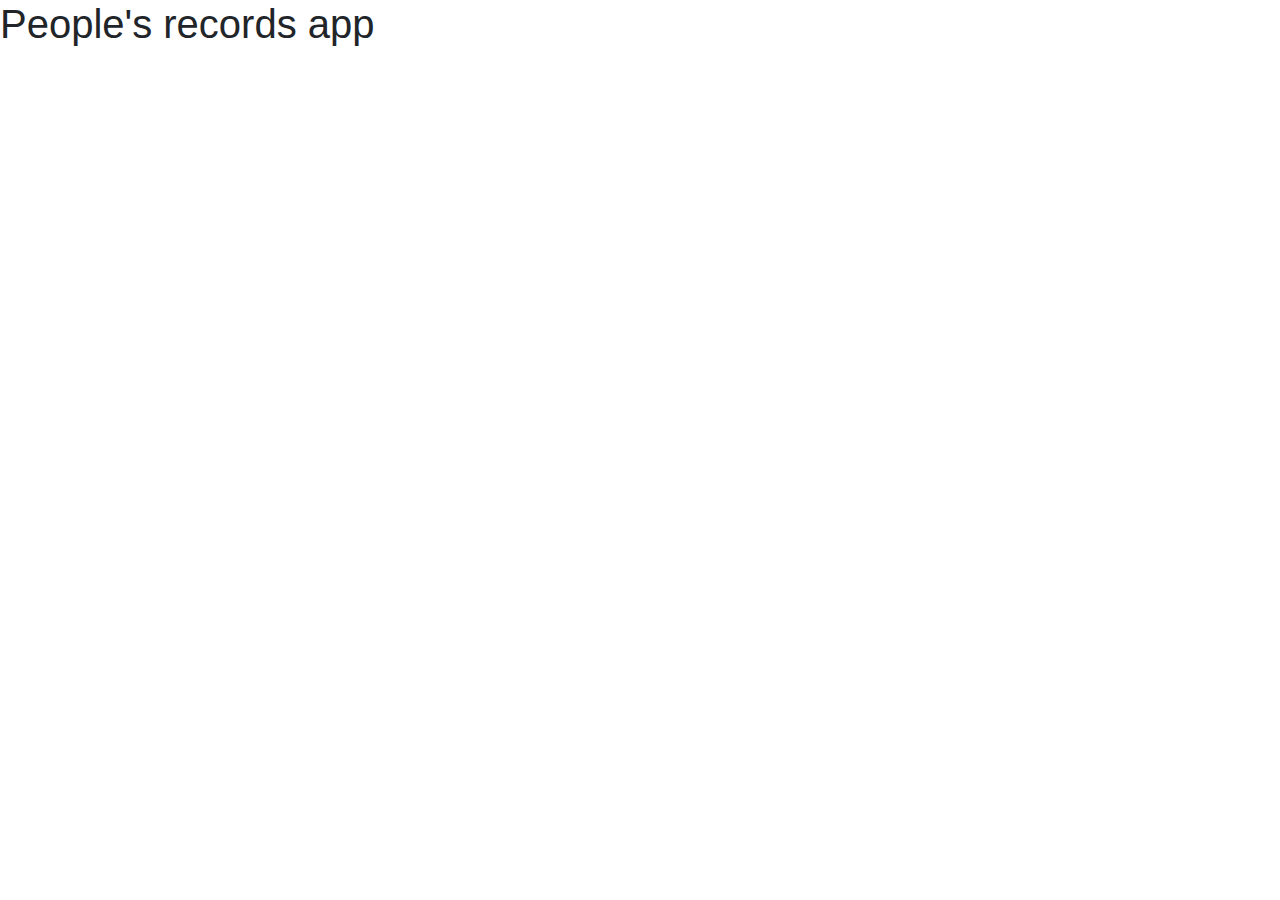
==== index.html @ 81995c8f "First commit with project base files" ====
<html lang="en">
  <head>
    <meta charset="utf-8">
    <title>LTV</title>
    <meta name="description" content="People's records search">
    <link rel="stylesheet" href="https://stackpath.bootstrapcdn.com/bootstrap/4.3.1/css/bootstrap.min.css" integrity="sha384-ggOyR0iXCbMQv3Xipma34MD+dH/1fQ784/j6cY/iJTQUOhcWr7x9JvoRxT2MZw1T" crossorigin="anonymous">
    <link rel="stylesheet" href="css/styles.css">
    <script src="https://code.jquery.com/jquery-3.5.1.slim.min.js" integrity="sha256-4+XzXVhsDmqanXGHaHvgh1gMQKX40OUvDEBTu8JcmNs=" crossorigin="anonymous"></script>
    <link rel="icon" type="image/png" sizes="32x32" href="/images/favicon-32x32.png">
  </head>

  <body>
    <div>
      <h1>People's records app</h1>
    </div>

    <script src="js/scripts.js"></script>
  </body>
</html>
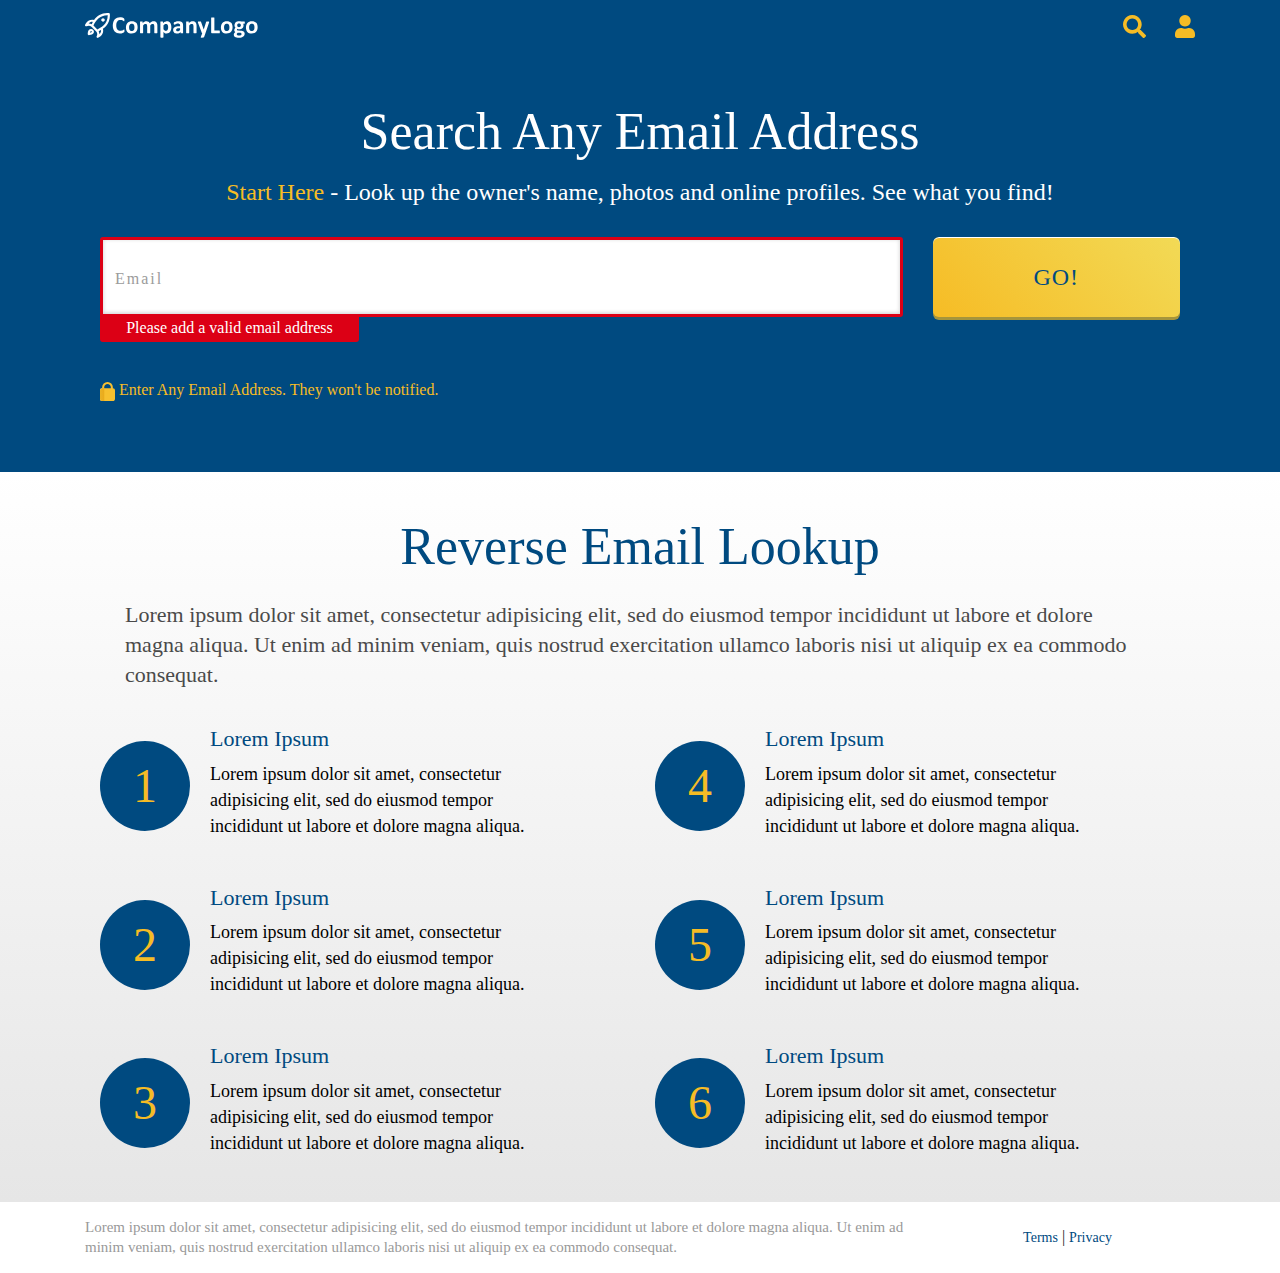
==== commit 63381e90: "landing page html and styles, js to call the API and display data on console" ====
--- a/index.html
+++ b/index.html
@@ -3,17 +3,149 @@
     <meta charset="utf-8">
     <title>LTV</title>
     <meta name="description" content="People's records search">
+    <meta name="viewport" content="width=device-width, initial-scale=1.0">
     <link rel="stylesheet" href="https://stackpath.bootstrapcdn.com/bootstrap/4.3.1/css/bootstrap.min.css" integrity="sha384-ggOyR0iXCbMQv3Xipma34MD+dH/1fQ784/j6cY/iJTQUOhcWr7x9JvoRxT2MZw1T" crossorigin="anonymous">
     <link rel="stylesheet" href="css/styles.css">
-    <script src="https://code.jquery.com/jquery-3.5.1.slim.min.js" integrity="sha256-4+XzXVhsDmqanXGHaHvgh1gMQKX40OUvDEBTu8JcmNs=" crossorigin="anonymous"></script>
+    <script src="https://ajax.googleapis.com/ajax/libs/jquery/3.5.1/jquery.min.js"></script>
     <link rel="icon" type="image/png" sizes="32x32" href="/images/favicon-32x32.png">
   </head>
 
   <body>
-    <div>
-      <h1>People's records app</h1>
+    <div class="ltv-container">
+      <div class="ltv-top-section">
+        <header>
+          <div class="navbar">
+            <div class="container d-flex justify-content-between">
+              <a href="#" class="navbar-brand d-flex align-items-center">
+                <img src="images/logo.svg" alt="ltv logo" />
+              </a>
+              <div class="ltv-icons-container">
+                <a href="#">
+                  <img src="images/icn_search.svg" alt="magnifying glass icon" />
+                </a>
+                <a href="#">
+                  <img src="images/icn_person.svg" alt="person icon" />
+                </a>
+              </div>
+            </div>
+          </div>
+        </header>
+        <div class="container ltv-banner-content">
+          <h1>Search Any Email Address</h1>
+          <p class="ltv-banner-text"><span>Start Here</span> - Look up the owner's name, photos and online profiles. See what you find!</p>
+          <div class="container ltv-search-form">
+            <div class="row">
+              <div class="col-md-9 ltv-required">
+                <input type="email" id="user-email" class="ltv-input-text" placeholder="Email" required>
+                <p>Please add a valid email address</p>
+              </div>
+              <div class="col-md-3">
+                <input type="button" id="search-action" class="ltv-button" value="GO!">
+              </div>
+            </div>
+            <p class="ltv-alert-text"><img src="images/lock.svg" alt="lock"> Enter Any Email Address. They won't be notified.</p>
+          </div>
+        </div>
+      </div>
+      <div class="ltv-info-wrapper">
+        <div class="container">
+          <div class="row">
+            <div class="col-md-12">
+              <div class="ltv-info-text"> 
+                <h1>Reverse Email Lookup</h1>
+                <p>Lorem ipsum dolor sit amet, consectetur adipisicing elit, sed do eiusmod tempor 
+                  incididunt ut labore et dolore magna aliqua. Ut enim ad minim veniam, quis nostrud 
+                  exercitation ullamco laboris nisi ut aliquip ex ea commodo consequat.</p>
+              </div>
+            </div>
+          </div>
+          <div class="container">
+            <div class="row">
+              <div class="col">
+                <div class="ltv-item d-flex">
+                  <div class="ltv-item-number-container">
+                    <span class="ltv-item-number">1</spa>
+                  </div>
+                  <div class="ltv-item-text-container">
+                    <h4>Lorem Ipsum</h4>
+                    <p>Lorem ipsum dolor sit amet, consectetur adipisicing elit,
+                        sed do eiusmod tempor incididunt ut labore et dolore magna aliqua.</p>
+                  </div>
+                </div>
+                <div class="ltv-item d-flex">
+                  <div class="ltv-item-number-container">
+                    <span class="ltv-item-number">2</spa>
+                  </div>
+                  <div class="ltv-item-text-container">
+                    <h4>Lorem Ipsum</h4>
+                    <p>Lorem ipsum dolor sit amet, consectetur adipisicing elit,
+                        sed do eiusmod tempor incididunt ut labore et dolore magna aliqua.</p>
+                  </div>
+                </div>
+                <div class="ltv-item d-flex">
+                  <div class="ltv-item-number-container">
+                    <span class="ltv-item-number">3</spa>
+                  </div>
+                  <div class="ltv-item-text-container">
+                    <h4>Lorem Ipsum</h4>
+                    <p>Lorem ipsum dolor sit amet, consectetur adipisicing elit,
+                        sed do eiusmod tempor incididunt ut labore et dolore magna aliqua.</p>
+                  </div>
+                </div>
+              </div>
+              <div class="col">
+                <div class="ltv-item d-flex">
+                  <div class="ltv-item-number-container">
+                    <span class="ltv-item-number">4</spa>
+                  </div>
+                  <div class="ltv-item-text-container">
+                    <h4>Lorem Ipsum</h4>
+                    <p>Lorem ipsum dolor sit amet, consectetur adipisicing elit,
+                        sed do eiusmod tempor incididunt ut labore et dolore magna aliqua.</p>
+                  </div>
+                </div>
+                <div class="ltv-item d-flex">
+                  <div class="ltv-item-number-container">
+                    <span class="ltv-item-number">5</spa>
+                  </div>
+                  <div class="ltv-item-text-container">
+                    <h4>Lorem Ipsum</h4>
+                    <p>Lorem ipsum dolor sit amet, consectetur adipisicing elit,
+                        sed do eiusmod tempor incididunt ut labore et dolore magna aliqua.</p>
+                  </div>
+                </div>
+                <div class="ltv-item d-flex">
+                  <div class="ltv-item-number-container">
+                    <span class="ltv-item-number">6</spa>
+                  </div>
+                  <div class="ltv-item-text-container">
+                    <h4>Lorem Ipsum</h4>
+                    <p>Lorem ipsum dolor sit amet, consectetur adipisicing elit,
+                        sed do eiusmod tempor incididunt ut labore et dolore magna aliqua.</p>
+                  </div>
+                </div>
+              </div>
+            </div>
+          </div>
+        </div>
+      </div>
+      <footer>
+        <div class="container">
+          <div class="row ltv-footer">
+            <div class="col-md-9">
+              <p class="ltv-footer-text">Lorem ipsum dolor sit amet, consectetur adipisicing elit, sed do eiusmod tempor incididunt ut labore et dolore magna aliqua. Ut enim ad minim veniam, quis nostrud exercitation ullamco laboris nisi ut aliquip ex ea commodo consequat.</p>
+            </div>
+            <div class="col-md-3">
+              <p class="ltv-footer-links">
+                <a href="#">Terms</a>
+                |
+                <a href="#">Privacy</a>
+              </p>
+            </div>
+          </div>
+        </div>
+      </footer>
     </div>
-
     <script src="js/scripts.js"></script>
   </body>
 </html>--- a/css/styles.css
+++ b/css/styles.css
@@ -0,0 +1,207 @@
+html * {
+    font-family: HelveticaNeue;
+    letter-spacing: 0;
+}
+
+.ltv-icons-container a:last-child {
+    margin-left: 25px;
+}
+
+.ltv-container .ltv-top-section{
+    background-color: #004A80;
+   
+}
+.ltv-container .ltv-banner-content {
+    margin-top: 50px;   
+}
+.ltv-container .ltv-banner-content h1 {
+    font-size: 52px;
+    color: #FFFFFF;
+    letter-spacing: 0;
+    text-align: center;
+}
+
+.ltv-container .ltv-banner-content p.ltv-banner-text {
+    font-size: 24px;
+    color: #FFFFFF;
+    letter-spacing: 0;
+    text-align: center;
+    line-height: 29px;
+    margin-top: 15px;
+    margin-bottom: 30px;
+}
+
+.ltv-container .ltv-banner-content p.ltv-banner-text span {
+    font-family: HelveticaNeue-Bold;
+    color: #F6BC25;
+}
+
+.ltv-container .ltv-banner-content .ltv-search-form input.ltv-input-text {
+    height: 80px;
+    width: 100%;
+    box-shadow: inset 0 -1px 4px 0 rgba(0,0,0,0.20);
+    border-radius: 3px;
+    border: none;
+    padding-left: 12px;
+    font-size: 22px;
+    color: #000000;
+    letter-spacing: 0;
+    margin-bottom: 10px;
+}
+
+.ltv-container .ltv-banner-content .ltv-search-form input.ltv-input-text::placeholder {
+    font-size: 16px;
+    color: #9B9B9B;
+    letter-spacing: 2px;
+    line-height: 18px;
+}
+
+.ltv-container .ltv-banner-content .ltv-search-form .ltv-required input.ltv-input-text {
+    border: 3px #DC0015 solid;
+}
+
+.ltv-container .ltv-banner-content .ltv-search-form p {
+    display: none;
+}
+
+.ltv-container .ltv-banner-content .ltv-search-form .ltv-required p {
+    font-size: 16px;
+    color: #FFFFFF;
+    letter-spacing: 0;
+    line-height: 18px;
+    background-color: #DC0015;
+    max-width: 259;
+    height: 29px;
+    align-items: center;
+    justify-content: center;
+    display: flex;
+    margin-top: -14px;
+    border-radius: 3px;
+}
+
+.ltv-container .ltv-banner-content .ltv-search-form input.ltv-button {
+    background-image: linear-gradient(225deg, #F2DA56 0%, #F6BC25 100%);
+    box-shadow: 0 3px 0 0 #a6953b, inset 0 1px 0 0 #ffffff;
+    border-radius: 6px;
+    border: none;
+    height: 80px;
+    width: 100%;
+    font-family: HelveticaNeue-Bold;
+    font-size: 24px;
+    color: #004A80;
+    letter-spacing: 1px;
+    text-align: center;
+}
+
+.ltv-container .ltv-banner-content .ltv-search-form input.ltv-button:hover {
+    background-image: none;
+    background-color: #F2DA56;
+}
+
+.ltv-container .ltv-banner-content .ltv-search-form input.ltv-button:active {
+    background-image: none;
+    background-color: #F6BC25;
+}
+
+.ltv-container .ltv-banner-content p.ltv-alert-text {
+    font-family: HelveticaNeue-Bold;
+    font-size: 16px;
+    color: #F6BC25;
+    letter-spacing: 0;
+    margin-top: 20px;
+    margin-bottom: 70px;
+    display: inline-block;
+}
+
+.ltv-info-wrapper {
+    background-image: linear-gradient(0deg, #E6E6E6 0%, #FFFFFF 100%);
+}
+
+.ltv-info-wrapper .ltv-info-text {
+    margin-top: 40px;
+}
+
+.ltv-info-wrapper .ltv-info-text h1 {
+    font-family: HelveticaNeue-Bold;
+    font-size: 52px;
+    color: #004A80;
+    letter-spacing: 0;
+    text-align: center;
+    line-height: 70px;
+}
+
+.ltv-info-wrapper .ltv-info-text p {
+    font-size: 22px;
+    color: #4A4A4A;
+    letter-spacing: 0;
+    line-height: 30px;
+    padding: 10px 40px 20px 40px;
+}
+
+.ltv-item {
+    margin-bottom: 30px;
+}
+
+.ltv-item .ltv-item-number-container {
+    width: 90px;
+    height: 90px;
+    background-color: #004A80;
+    border-radius: 50px;
+    display: flex;
+    align-items: center;
+    justify-content: center;
+    margin-top: 15px;
+    margin-right: 20px;
+
+}
+
+.ltv-item .ltv-item-number-container .ltv-item-number {
+    font-family: HelveticaNeue-Bold;
+    font-size: 48px;
+    color: #F6BC25;
+    letter-spacing: 0;
+    text-align: center;
+}
+
+.ltv-item .ltv-item-text-container {
+    width: 100%;
+    max-width: 358px;
+}
+
+.ltv-item .ltv-item-text-container h4 {
+    font-family: HelveticaNeue-Bold;
+    font-size: 22px;
+    color: #004A80;
+    letter-spacing: 0;
+}
+
+.ltv-item .ltv-item-text-container p {
+    font-size: 18px;
+    color: #000000;
+    letter-spacing: 0;
+    line-height: 26px;
+}
+
+footer .ltv-footer {
+    margin-top: 15px;
+    display: flex;
+    align-items: center;
+    justify-content: center;
+}
+
+footer .ltv-footer-text {
+    font-size: 15px;
+    color: #999999;
+    letter-spacing: 0;
+    line-height: 20px;
+}
+footer .ltv-footer .ltv-footer-links {
+    text-align: center;
+}
+
+footer .ltv-footer .ltv-footer-links a {
+    font-family: HelveticaNeue-Bold;
+    font-size: 14px;
+    color: #004A80;
+    letter-spacing: 0;
+}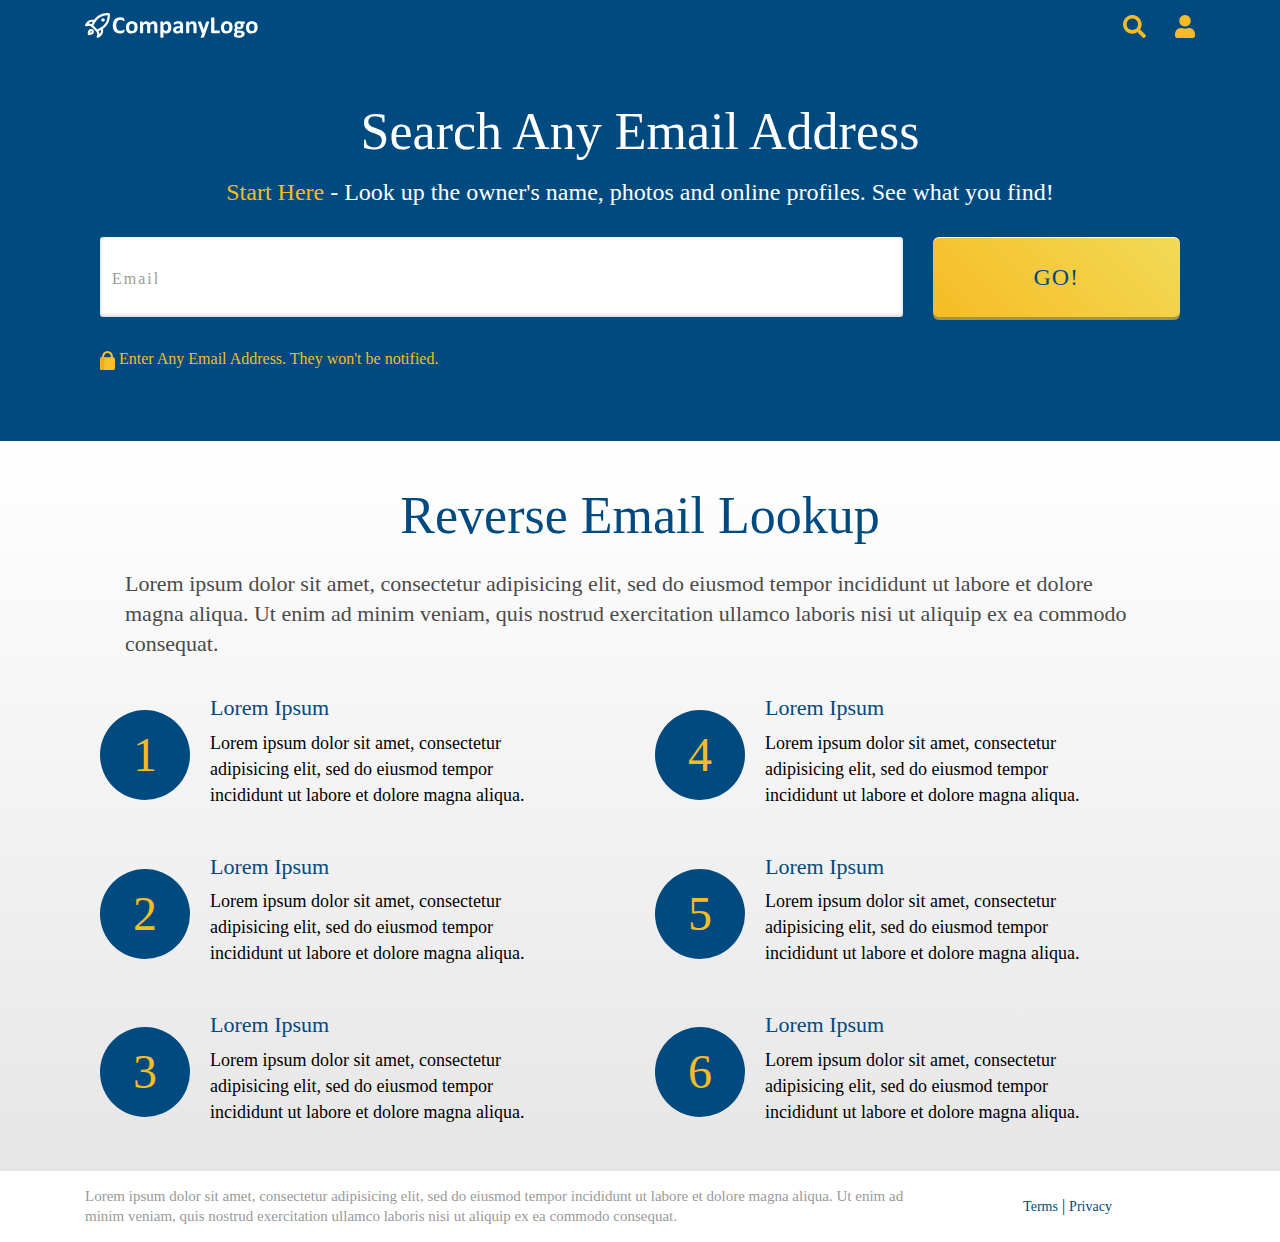
==== commit 59fc4e42: "search result page added, spinner layout added, styles updated for responsive views" ====
--- a/index.html
+++ b/index.html
@@ -12,119 +12,147 @@
 
   <body>
     <div class="ltv-container">
-      <div class="ltv-top-section">
-        <header>
-          <div class="navbar">
-            <div class="container d-flex justify-content-between">
-              <a href="#" class="navbar-brand d-flex align-items-center">
-                <img src="images/logo.svg" alt="ltv logo" />
+      <header>
+        <div class="navbar">
+          <div class="container d-flex justify-content-between">
+            <a href="#" class="navbar-brand d-flex align-items-center">
+              <img src="images/logo.svg" alt="ltv logo" />
+            </a>
+            <div class="ltv-icons-container">
+              <a href="#">
+                <img src="images/icn_search.svg" alt="magnifying glass icon" />
               </a>
-              <div class="ltv-icons-container">
-                <a href="#">
-                  <img src="images/icn_search.svg" alt="magnifying glass icon" />
-                </a>
-                <a href="#">
-                  <img src="images/icn_person.svg" alt="person icon" />
-                </a>
+              <a href="#">
+                <img src="images/icn_person.svg" alt="person icon" />
+              </a>
+            </div>
+          </div>
+        </div>
+      </header>
+      <div id="main-content">
+        <div class="ltv-search-section">
+          <div class="container ltv-banner-content">
+            <h1>Search Any Email Address</h1>
+            <p class="ltv-banner-text"><span>Start Here</span> - Look up the owner's name, photos and online profiles. See what you find!</p>
+            <div class="container ltv-search-form">
+              <div class="row">
+                <div id="email-" class="col-md-9">
+                  <input type="email" id="ltv-user-email" class="ltv-input-text" placeholder="Email" required>
+                  <p>Please add a valid email address</p>
+                </div>
+                <div class="col-md-3">
+                  <input type="button" id="search-action" class="ltv-button" value="GO!">
+                </div>
+              </div>
+              <p class="ltv-alert-text"><img src="images/lock.svg" alt="lock"> Enter Any Email Address. They won't be notified.</p>
+            </div>
+          </div>
+        </div>
+        <div class="ltv-info-wrapper">
+          <div class="container">
+            <div class="row">
+              <div class="col-md-12">
+                <div class="ltv-info-text"> 
+                  <h1>Reverse Email Lookup</h1>
+                  <p>Lorem ipsum dolor sit amet, consectetur adipisicing elit, sed do eiusmod tempor 
+                    incididunt ut labore et dolore magna aliqua. Ut enim ad minim veniam, quis nostrud 
+                    exercitation ullamco laboris nisi ut aliquip ex ea commodo consequat.</p>
+                </div>
+              </div>
+            </div>
+            <div class="container">
+              <div class="row">
+                <div class="col">
+                  <div class="ltv-item d-flex">
+                    <div class="ltv-item-number-container">
+                      <span class="ltv-item-number">1</spa>
+                    </div>
+                    <div class="ltv-item-text-container">
+                      <h4>Lorem Ipsum</h4>
+                      <p>Lorem ipsum dolor sit amet, consectetur adipisicing elit,
+                          sed do eiusmod tempor incididunt ut labore et dolore magna aliqua.</p>
+                    </div>
+                  </div>
+                  <div class="ltv-item d-flex">
+                    <div class="ltv-item-number-container">
+                      <span class="ltv-item-number">2</spa>
+                    </div>
+                    <div class="ltv-item-text-container">
+                      <h4>Lorem Ipsum</h4>
+                      <p>Lorem ipsum dolor sit amet, consectetur adipisicing elit,
+                          sed do eiusmod tempor incididunt ut labore et dolore magna aliqua.</p>
+                    </div>
+                  </div>
+                  <div class="ltv-item d-flex">
+                    <div class="ltv-item-number-container">
+                      <span class="ltv-item-number">3</spa>
+                    </div>
+                    <div class="ltv-item-text-container">
+                      <h4>Lorem Ipsum</h4>
+                      <p>Lorem ipsum dolor sit amet, consectetur adipisicing elit,
+                          sed do eiusmod tempor incididunt ut labore et dolore magna aliqua.</p>
+                    </div>
+                  </div>
+                </div>
+                <div class="col">
+                  <div class="ltv-item d-flex">
+                    <div class="ltv-item-number-container">
+                      <span class="ltv-item-number">4</spa>
+                    </div>
+                    <div class="ltv-item-text-container">
+                      <h4>Lorem Ipsum</h4>
+                      <p>Lorem ipsum dolor sit amet, consectetur adipisicing elit,
+                          sed do eiusmod tempor incididunt ut labore et dolore magna aliqua.</p>
+                    </div>
+                  </div>
+                  <div class="ltv-item d-flex">
+                    <div class="ltv-item-number-container">
+                      <span class="ltv-item-number">5</spa>
+                    </div>
+                    <div class="ltv-item-text-container">
+                      <h4>Lorem Ipsum</h4>
+                      <p>Lorem ipsum dolor sit amet, consectetur adipisicing elit,
+                          sed do eiusmod tempor incididunt ut labore et dolore magna aliqua.</p>
+                    </div>
+                  </div>
+                  <div class="ltv-item d-flex">
+                    <div class="ltv-item-number-container">
+                      <span class="ltv-item-number">6</spa>
+                    </div>
+                    <div class="ltv-item-text-container">
+                      <h4>Lorem Ipsum</h4>
+                      <p>Lorem ipsum dolor sit amet, consectetur adipisicing elit,
+                          sed do eiusmod tempor incididunt ut labore et dolore magna aliqua.</p>
+                    </div>
+                  </div>
+                </div>
               </div>
             </div>
           </div>
-        </header>
-        <div class="container ltv-banner-content">
-          <h1>Search Any Email Address</h1>
-          <p class="ltv-banner-text"><span>Start Here</span> - Look up the owner's name, photos and online profiles. See what you find!</p>
-          <div class="container ltv-search-form">
-            <div class="row">
-              <div class="col-md-9 ltv-required">
-                <input type="email" id="user-email" class="ltv-input-text" placeholder="Email" required>
-                <p>Please add a valid email address</p>
-              </div>
-              <div class="col-md-3">
-                <input type="button" id="search-action" class="ltv-button" value="GO!">
-              </div>
-            </div>
-            <p class="ltv-alert-text"><img src="images/lock.svg" alt="lock"> Enter Any Email Address. They won't be notified.</p>
+        </div>
+      </div>
+      <div id="loading-content" class="d-none">
+        <div class="ltv-spinner-container ltv-info-wrapper">
+          <div class="ltv-loading-spinner">
+            <img src="images/loading_spinner.gif" alt="Loading spinner"/>
+            <p>Please wait a moment...</p>
           </div>
         </div>
-      </div>
-      <div class="ltv-info-wrapper">
-        <div class="container">
-          <div class="row">
-            <div class="col-md-12">
-              <div class="ltv-info-text"> 
-                <h1>Reverse Email Lookup</h1>
-                <p>Lorem ipsum dolor sit amet, consectetur adipisicing elit, sed do eiusmod tempor 
-                  incididunt ut labore et dolore magna aliqua. Ut enim ad minim veniam, quis nostrud 
-                  exercitation ullamco laboris nisi ut aliquip ex ea commodo consequat.</p>
-              </div>
-            </div>
-          </div>
-          <div class="container">
-            <div class="row">
-              <div class="col">
-                <div class="ltv-item d-flex">
-                  <div class="ltv-item-number-container">
-                    <span class="ltv-item-number">1</spa>
-                  </div>
-                  <div class="ltv-item-text-container">
-                    <h4>Lorem Ipsum</h4>
-                    <p>Lorem ipsum dolor sit amet, consectetur adipisicing elit,
-                        sed do eiusmod tempor incididunt ut labore et dolore magna aliqua.</p>
-                  </div>
+        <div class="ltv-search-section">
+          <div class="container ltv-banner-content">
+            <h1>Can’t Find The Right Person?</h1>
+            <p class="ltv-banner-text"><span>Try Again</span> - Make a new search</p>
+            <div class="container ltv-search-form">
+              <div class="row">
+                <div id="email-" class="col-md-9">
+                  <input type="email" id="ltv-user-email" class="ltv-input-text" placeholder="Email" required>
+                  <p>Please add a valid email address</p>
                 </div>
-                <div class="ltv-item d-flex">
-                  <div class="ltv-item-number-container">
-                    <span class="ltv-item-number">2</spa>
-                  </div>
-                  <div class="ltv-item-text-container">
-                    <h4>Lorem Ipsum</h4>
-                    <p>Lorem ipsum dolor sit amet, consectetur adipisicing elit,
-                        sed do eiusmod tempor incididunt ut labore et dolore magna aliqua.</p>
-                  </div>
-                </div>
-                <div class="ltv-item d-flex">
-                  <div class="ltv-item-number-container">
-                    <span class="ltv-item-number">3</spa>
-                  </div>
-                  <div class="ltv-item-text-container">
-                    <h4>Lorem Ipsum</h4>
-                    <p>Lorem ipsum dolor sit amet, consectetur adipisicing elit,
-                        sed do eiusmod tempor incididunt ut labore et dolore magna aliqua.</p>
-                  </div>
+                <div class="col-md-3">
+                  <input type="button" id="search-action" class="ltv-button" value="GO!">
                 </div>
               </div>
-              <div class="col">
-                <div class="ltv-item d-flex">
-                  <div class="ltv-item-number-container">
-                    <span class="ltv-item-number">4</spa>
-                  </div>
-                  <div class="ltv-item-text-container">
-                    <h4>Lorem Ipsum</h4>
-                    <p>Lorem ipsum dolor sit amet, consectetur adipisicing elit,
-                        sed do eiusmod tempor incididunt ut labore et dolore magna aliqua.</p>
-                  </div>
-                </div>
-                <div class="ltv-item d-flex">
-                  <div class="ltv-item-number-container">
-                    <span class="ltv-item-number">5</spa>
-                  </div>
-                  <div class="ltv-item-text-container">
-                    <h4>Lorem Ipsum</h4>
-                    <p>Lorem ipsum dolor sit amet, consectetur adipisicing elit,
-                        sed do eiusmod tempor incididunt ut labore et dolore magna aliqua.</p>
-                  </div>
-                </div>
-                <div class="ltv-item d-flex">
-                  <div class="ltv-item-number-container">
-                    <span class="ltv-item-number">6</spa>
-                  </div>
-                  <div class="ltv-item-text-container">
-                    <h4>Lorem Ipsum</h4>
-                    <p>Lorem ipsum dolor sit amet, consectetur adipisicing elit,
-                        sed do eiusmod tempor incididunt ut labore et dolore magna aliqua.</p>
-                  </div>
-                </div>
-              </div>
+              <p class="ltv-alert-text"><img src="images/lock.svg" alt="lock"> Enter Any Email Address. They won't be notified.</p>
             </div>
           </div>
         </div>
--- a/css/styles.css
+++ b/css/styles.css
@@ -7,12 +7,12 @@
     margin-left: 25px;
 }
 
-.ltv-container .ltv-top-section{
+.ltv-container .ltv-search-section, header{
     background-color: #004A80;
    
 }
 .ltv-container .ltv-banner-content {
-    margin-top: 50px;   
+    padding-top: 50px;  
 }
 .ltv-container .ltv-banner-content h1 {
     font-size: 52px;
@@ -135,7 +135,12 @@
     color: #4A4A4A;
     letter-spacing: 0;
     line-height: 30px;
-    padding: 10px 40px 20px 40px;
+}
+
+@media (min-width: 1200px) {
+    .ltv-info-wrapper .ltv-info-text p {
+        padding: 10px 40px 20px 40px;
+    }
 }
 
 .ltv-item {
@@ -143,8 +148,8 @@
 }
 
 .ltv-item .ltv-item-number-container {
-    width: 90px;
-    height: 90px;
+    width: 50.4px;
+    height: 50.4px;
     background-color: #004A80;
     border-radius: 50px;
     display: flex;
@@ -152,21 +157,51 @@
     justify-content: center;
     margin-top: 15px;
     margin-right: 20px;
-
 }
 
 .ltv-item .ltv-item-number-container .ltv-item-number {
     font-family: HelveticaNeue-Bold;
-    font-size: 48px;
+    font-size: 26.88px;
     color: #F6BC25;
     letter-spacing: 0;
     text-align: center;
 }
+
 
 .ltv-item .ltv-item-text-container {
     width: 100%;
-    max-width: 358px;
-}
+    max-width: 223px;
+}
+
+@media (min-width: 992px) { 
+    .ltv-item .ltv-item-number-container {
+        width: 63px;
+        height: 63px;
+    }
+
+    .ltv-item .ltv-item-number-container .ltv-item-number {
+        font-size: 33.6px;
+    }
+
+    .ltv-item .ltv-item-text-container {
+        max-width: 264px;
+    }
+}
+
+@media (min-width: 1200px) { 
+    .ltv-item .ltv-item-number-container {
+        width: 90px;
+        height: 90px;
+    }
+
+    .ltv-item .ltv-item-number-container .ltv-item-number {
+        font-size: 48px;
+    }
+
+    .ltv-item .ltv-item-text-container {
+        max-width: 358px;   
+    }
+ }
 
 .ltv-item .ltv-item-text-container h4 {
     font-family: HelveticaNeue-Bold;
@@ -204,4 +239,137 @@
     font-size: 14px;
     color: #004A80;
     letter-spacing: 0;
+}
+
+/*spinner styles*/
+
+.ltv-info-wrapper.ltv-spinner-container {
+    height: calc(100% - 122px);
+    display: flex;
+    align-items: center;
+    justify-content: center;
+}
+
+.ltv-info-wrapper.ltv-spinner-container .ltv-loading-spinner { 
+    text-align: center;
+}
+
+.ltv-info-wrapper.ltv-spinner-container .ltv-loading-spinner img {
+    width: 100%;
+    width: 154px;
+    height: 154px;
+}
+
+.ltv-info-wrapper.ltv-spinner-container .ltv-loading-spinner p {
+    font-family: HelveticaNeue-Bold;
+    font-size: 24px;
+    color: #004A80;
+    letter-spacing: 0;
+    text-align: center;
+    margin-top: 28px;
+}
+
+
+/* Results styles */
+
+.ltv-container .ltv-search-results {
+    padding-bottom: 60px;
+}
+
+.ltv-container .ltv-results-wrapper .ltv-results-card {
+    background: #FFFFFF;
+    box-shadow: 0 2px 4px 0 rgba(0,0,0,0.50);
+    border-radius: 30px;
+    padding: 25px 15px;
+    max-width: 980px;
+    margin: 0 auto;
+}
+
+.ltv-container .ltv-results-wrapper .ltv-results-tittle {
+    margin: 30px 0px;
+}
+
+.ltv-container .ltv-results-wrapper .ltv-results-tittle h1 {
+    font-family: HelveticaNeue-Bold;
+    font-size: 52px;
+    color: #004A80;
+    letter-spacing: 0;
+    text-align: center;
+}
+
+.ltv-container .ltv-results-wrapper .ltv-results-tittle p {
+    font-size: 24px;
+    color: #000000;
+    letter-spacing: 0;
+    text-align: center;
+    line-height: 32px;
+}
+
+.ltv-container .ltv-results-wrapper .ltv-results-card .ltv-results-img {
+    background-color: #004A80;
+    width: 100px;
+    height: 90px;
+    border-radius: 50px;
+    position: relative;
+}
+
+.ltv-container .ltv-results-wrapper .ltv-results-card .ltv-results-img img{
+    width: 40px;
+    height: 46px;
+    position: absolute;
+    top: 50%;
+    left: 50%;
+    -webkit-transform: translate(-50%, -50%);
+    -moz-transform: translate(-50%, -50%);
+    -ms-transform: translate(-50%, -50%);
+    -o-transform: translate(-50%, -50%);
+    transform: translate(-50%, -50%);
+}
+
+.ltv-container .ltv-results-wrapper .ltv-results-card .ltv-results-data h3{
+    font-family: HelveticaNeue-Bold;
+    font-size: 32px;
+    color: #004A80;
+    letter-spacing: 0;
+}
+
+.ltv-container .ltv-results-wrapper .ltv-results-card .ltv-results-data a {
+    font-size: 18px;
+    color: #004A80;
+    letter-spacing: 0;
+    line-height: 26px;
+}
+
+.ltv-container .ltv-results-wrapper .ltv-results-card .ltv-results-data a:last-child {
+    margin-bottom: 16px ;
+}
+
+@media (min-width: 572px) {
+    .ltv-container .ltv-results-wrapper .ltv-results-card .ltv-results-img {
+        width: 83px;
+        height: 63px;
+    }
+
+    .ltv-container .ltv-results-wrapper .ltv-results-card .ltv-results-img img{
+        width: 28px;
+        height: 32px;
+    }
+    
+}
+
+@media (min-width: 1200px) {
+    .ltv-container .ltv-results-wrapper .ltv-results-card {
+        padding: 40px 40px 0 40px;
+    }
+
+    .ltv-container .ltv-results-wrapper .ltv-results-card .ltv-results-img {
+        width: 100px;
+        height: 90px;
+    }
+
+    .ltv-container .ltv-results-wrapper .ltv-results-card .ltv-results-img img{
+        width: 46px;
+        height: 40px;
+    }
+    
 }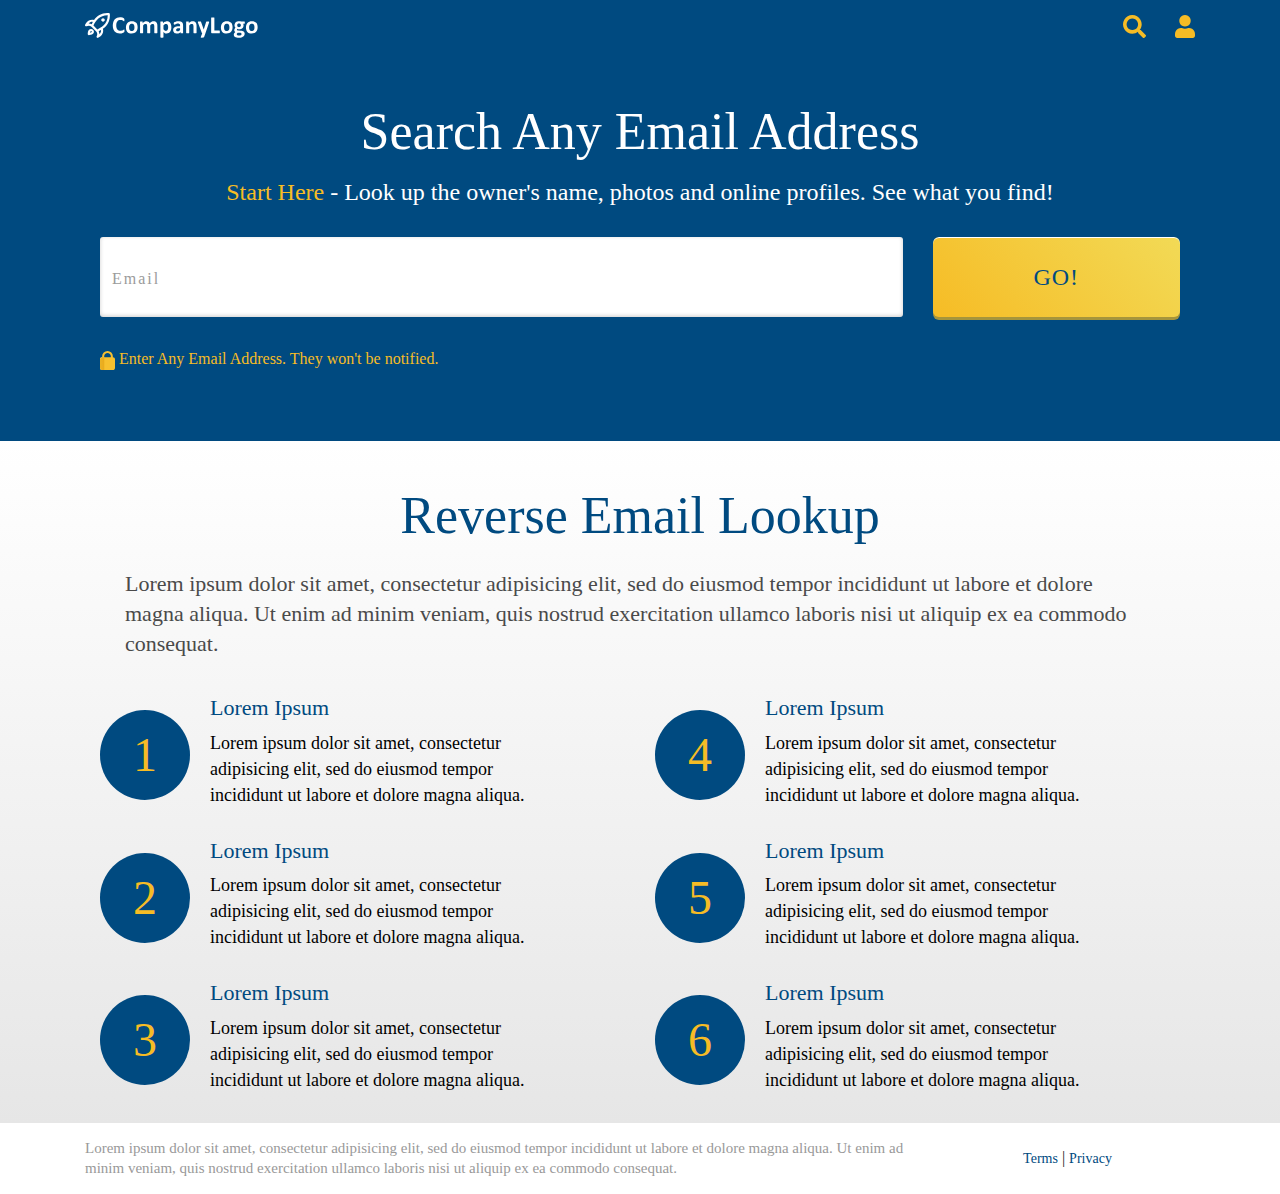
==== commit 30adfbf2: "html updates for elements identifier, code refactor, loading and results shown toggle" ====
--- a/index.html
+++ b/index.html
@@ -11,11 +11,11 @@
   </head>
 
   <body>
-    <div class="ltv-container">
+    <div id="ltv-page-home" class="ltv-container">
       <header>
         <div class="navbar">
           <div class="container d-flex justify-content-between">
-            <a href="#" class="navbar-brand d-flex align-items-center">
+            <a href="/index" class="navbar-brand d-flex align-items-center">
               <img src="images/logo.svg" alt="ltv logo" />
             </a>
             <div class="ltv-icons-container">
@@ -36,7 +36,7 @@
             <p class="ltv-banner-text"><span>Start Here</span> - Look up the owner's name, photos and online profiles. See what you find!</p>
             <div class="container ltv-search-form">
               <div class="row">
-                <div id="email-" class="col-md-9">
+                <div class="col-md-9">
                   <input type="email" id="ltv-user-email" class="ltv-input-text" placeholder="Email" required>
                   <p>Please add a valid email address</p>
                 </div>
@@ -131,32 +131,6 @@
           </div>
         </div>
       </div>
-      <div id="loading-content" class="d-none">
-        <div class="ltv-spinner-container ltv-info-wrapper">
-          <div class="ltv-loading-spinner">
-            <img src="images/loading_spinner.gif" alt="Loading spinner"/>
-            <p>Please wait a moment...</p>
-          </div>
-        </div>
-        <div class="ltv-search-section">
-          <div class="container ltv-banner-content">
-            <h1>Can’t Find The Right Person?</h1>
-            <p class="ltv-banner-text"><span>Try Again</span> - Make a new search</p>
-            <div class="container ltv-search-form">
-              <div class="row">
-                <div id="email-" class="col-md-9">
-                  <input type="email" id="ltv-user-email" class="ltv-input-text" placeholder="Email" required>
-                  <p>Please add a valid email address</p>
-                </div>
-                <div class="col-md-3">
-                  <input type="button" id="search-action" class="ltv-button" value="GO!">
-                </div>
-              </div>
-              <p class="ltv-alert-text"><img src="images/lock.svg" alt="lock"> Enter Any Email Address. They won't be notified.</p>
-            </div>
-          </div>
-        </div>
-      </div>
       <footer>
         <div class="container">
           <div class="row ltv-footer">
--- a/css/styles.css
+++ b/css/styles.css
@@ -210,11 +210,12 @@
     letter-spacing: 0;
 }
 
-.ltv-item .ltv-item-text-container p {
+.ltv-item-text-container p {
     font-size: 18px;
     color: #000000;
     letter-spacing: 0;
     line-height: 26px;
+    margin-bottom: 0;
 }
 
 footer .ltv-footer {
@@ -268,7 +269,6 @@
     text-align: center;
     margin-top: 28px;
 }
-
 
 /* Results styles */
 
@@ -307,8 +307,6 @@
 
 .ltv-container .ltv-results-wrapper .ltv-results-card .ltv-results-img {
     background-color: #004A80;
-    width: 100px;
-    height: 90px;
     border-radius: 50px;
     position: relative;
 }
@@ -346,7 +344,7 @@
 
 @media (min-width: 572px) {
     .ltv-container .ltv-results-wrapper .ltv-results-card .ltv-results-img {
-        width: 83px;
+        width: 63px;
         height: 63px;
     }
 
@@ -359,11 +357,11 @@
 
 @media (min-width: 1200px) {
     .ltv-container .ltv-results-wrapper .ltv-results-card {
-        padding: 40px 40px 0 40px;
+        padding: 40px;
     }
 
     .ltv-container .ltv-results-wrapper .ltv-results-card .ltv-results-img {
-        width: 100px;
+        width: 90px;
         height: 90px;
     }
 
@@ -372,4 +370,13 @@
         height: 40px;
     }
     
-}+}
+
+.ltv-results-wrapper .ltv-results-tittle.ltv-no-results {
+    margin: 92px 0px;
+}
+@media (min-width: 572px) {
+    .ltv-results-wrapper .ltv-results-tittle.ltv-no-results {
+        margin: 160px 0px;
+    }
+}
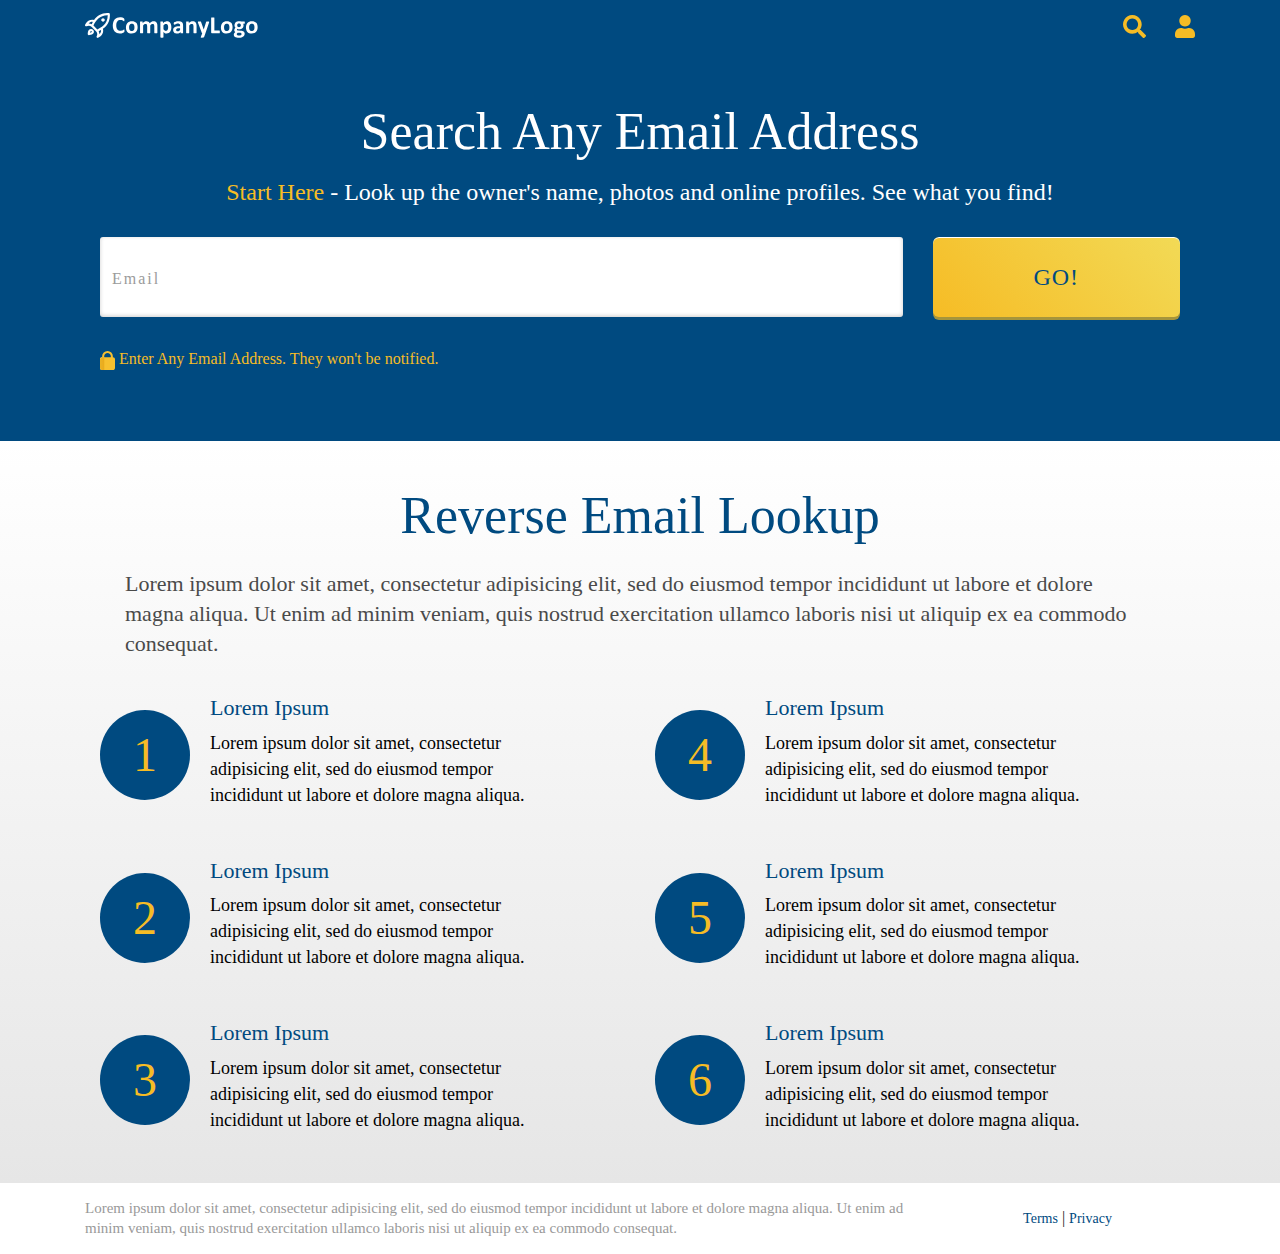
==== commit c021f6e1: "results url updated" ====
--- a/index.html
+++ b/index.html
@@ -15,7 +15,7 @@
       <header>
         <div class="navbar">
           <div class="container d-flex justify-content-between">
-            <a href="/index" class="navbar-brand d-flex align-items-center">
+            <a href="/peoples-records" class="navbar-brand d-flex align-items-center">
               <img src="images/logo.svg" alt="ltv logo" />
             </a>
             <div class="ltv-icons-container">
@@ -63,7 +63,7 @@
             <div class="container">
               <div class="row">
                 <div class="col">
-                  <div class="ltv-item d-flex">
+                  <div class="ltv-item ltv-list-item d-flex">
                     <div class="ltv-item-number-container">
                       <span class="ltv-item-number">1</spa>
                     </div>
@@ -73,7 +73,7 @@
                           sed do eiusmod tempor incididunt ut labore et dolore magna aliqua.</p>
                     </div>
                   </div>
-                  <div class="ltv-item d-flex">
+                  <div class="ltv-item ltv-list-item d-flex">
                     <div class="ltv-item-number-container">
                       <span class="ltv-item-number">2</spa>
                     </div>
@@ -83,7 +83,7 @@
                           sed do eiusmod tempor incididunt ut labore et dolore magna aliqua.</p>
                     </div>
                   </div>
-                  <div class="ltv-item d-flex">
+                  <div class="ltv-item ltv-list-item d-flex">
                     <div class="ltv-item-number-container">
                       <span class="ltv-item-number">3</spa>
                     </div>
@@ -95,7 +95,7 @@
                   </div>
                 </div>
                 <div class="col">
-                  <div class="ltv-item d-flex">
+                  <div class="ltv-item ltv-list-item d-flex">
                     <div class="ltv-item-number-container">
                       <span class="ltv-item-number">4</spa>
                     </div>
@@ -105,7 +105,7 @@
                           sed do eiusmod tempor incididunt ut labore et dolore magna aliqua.</p>
                     </div>
                   </div>
-                  <div class="ltv-item d-flex">
+                  <div class="ltv-item ltv-list-item d-flex">
                     <div class="ltv-item-number-container">
                       <span class="ltv-item-number">5</spa>
                     </div>
@@ -115,7 +115,7 @@
                           sed do eiusmod tempor incididunt ut labore et dolore magna aliqua.</p>
                     </div>
                   </div>
-                  <div class="ltv-item d-flex">
+                  <div class="ltv-item ltv-list-item d-flex">
                     <div class="ltv-item-number-container">
                       <span class="ltv-item-number">6</spa>
                     </div>
--- a/css/styles.css
+++ b/css/styles.css
@@ -143,7 +143,7 @@
     }
 }
 
-.ltv-item {
+.ltv-item.ltv-list-item {
     margin-bottom: 30px;
 }
 
@@ -215,7 +215,7 @@
     color: #000000;
     letter-spacing: 0;
     line-height: 26px;
-    margin-bottom: 0;
+    margin-bottom: 20px;
 }
 
 footer .ltv-footer {
@@ -380,3 +380,7 @@
         margin: 160px 0px;
     }
 }
+
+.ltv-results-wrapper .ltv-results-description {
+
+}
